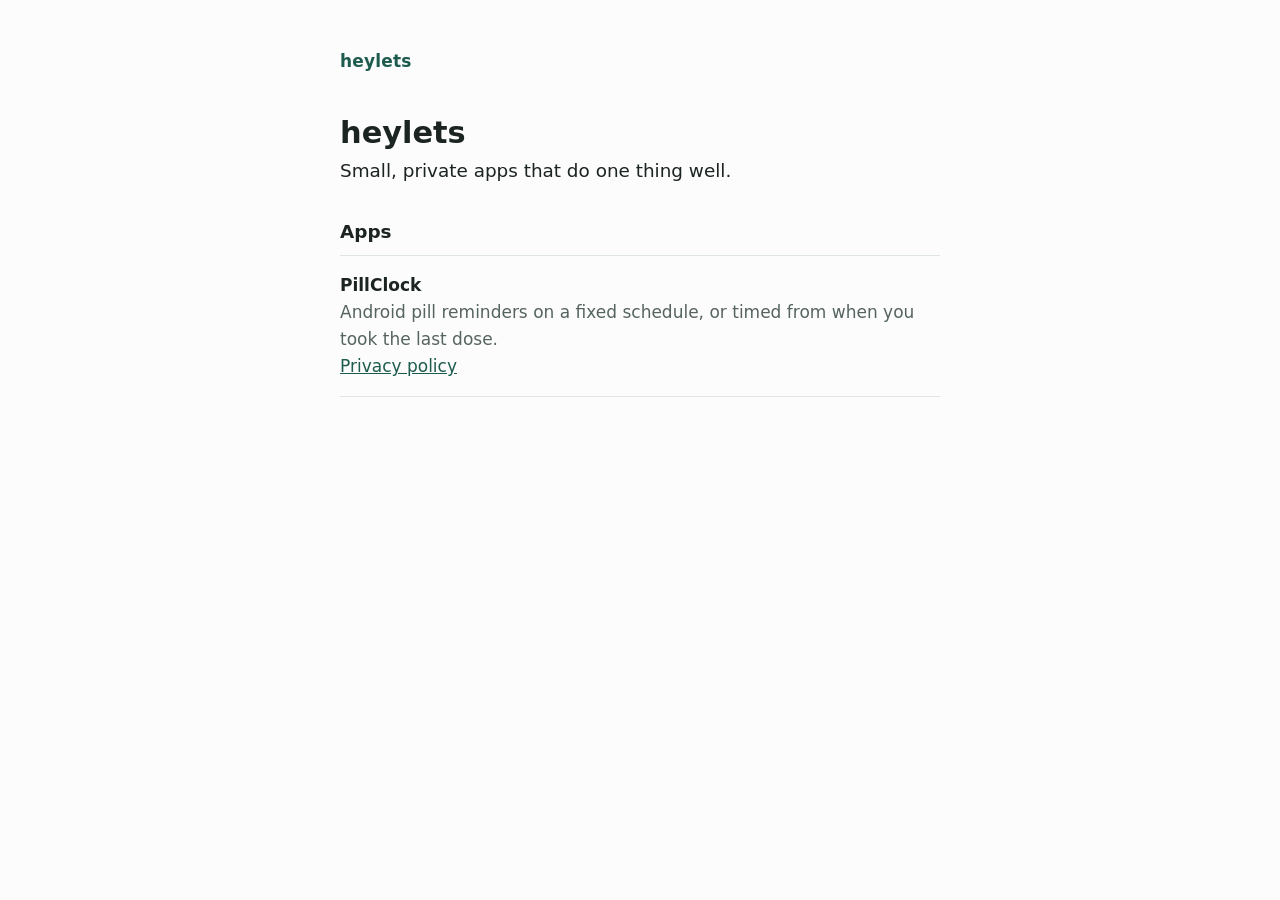
==== index.html @ 8e2f8da2 "heylets.org static site with PillClock privacy policy Co-Authored-By: Claude Opus 5.5 <noreply@anthr" ====
<!doctype html>
<html lang="en">
<head>
  <meta charset="utf-8">
  <meta name="viewport" content="width=device-width, initial-scale=1">
  <title>heylets</title>
  <meta name="description" content="Small apps from heylets.org.">
  <link rel="stylesheet" href="/style.css">
</head>
<body>
  <main>
    <header class="site"><a href="/">heylets</a></header>
    <h1>heylets</h1>
    <p class="lead">Small, private apps that do one thing well.</p>

    <h2>Apps</h2>
    <ul class="apps">
      <li>
        <strong>PillClock</strong>
        <span>Android pill reminders on a fixed schedule, or timed from when you took the last dose.</span>
        <br><a href="/privacy/">Privacy policy</a>
      </li>
    </ul>
  </main>
</body>
</html>
---- style.css ----
:root {
  --bg: #fbfcfb;
  --fg: #1c2421;
  --muted: #56645f;
  --accent: #1e5b4f;
  --rule: #dfe6e3;
  color-scheme: light dark;
}
@media (prefers-color-scheme: dark) {
  :root {
    --bg: #141917;
    --fg: #e6ece9;
    --muted: #9aa8a3;
    --accent: #8fd8c3;
    --rule: #2a3330;
  }
}
* { box-sizing: border-box; }
html { -webkit-text-size-adjust: 100%; }
body {
  margin: 0;
  background: var(--bg);
  color: var(--fg);
  font: 17px/1.6 system-ui, -apple-system, "Segoe UI", Roboto, sans-serif;
}
main {
  max-width: 40rem;
  margin: 0 auto;
  padding: 3rem 1.25rem 4rem;
}
header.site {
  margin-bottom: 2.5rem;
}
header.site a {
  color: var(--accent);
  font-weight: 700;
  text-decoration: none;
  letter-spacing: 0.01em;
}
h1 { font-size: 1.9rem; line-height: 1.2; margin: 0 0 0.25rem; }
h2 { font-size: 1.15rem; margin: 2rem 0 0.5rem; }
p, ul { margin: 0 0 1rem; }
ul { padding-left: 1.25rem; }
li { margin-bottom: 0.35rem; }
a { color: var(--accent); }
.meta { color: var(--muted); font-size: 0.95rem; margin-bottom: 2rem; }
.lead { font-size: 1.15rem; }
.apps { list-style: none; padding: 0; border-top: 1px solid var(--rule); }
.apps li { padding: 1rem 0; border-bottom: 1px solid var(--rule); margin: 0; }
.apps strong { display: block; }
.apps span { color: var(--muted); }
footer { margin-top: 3rem; color: var(--muted); font-size: 0.9rem; }
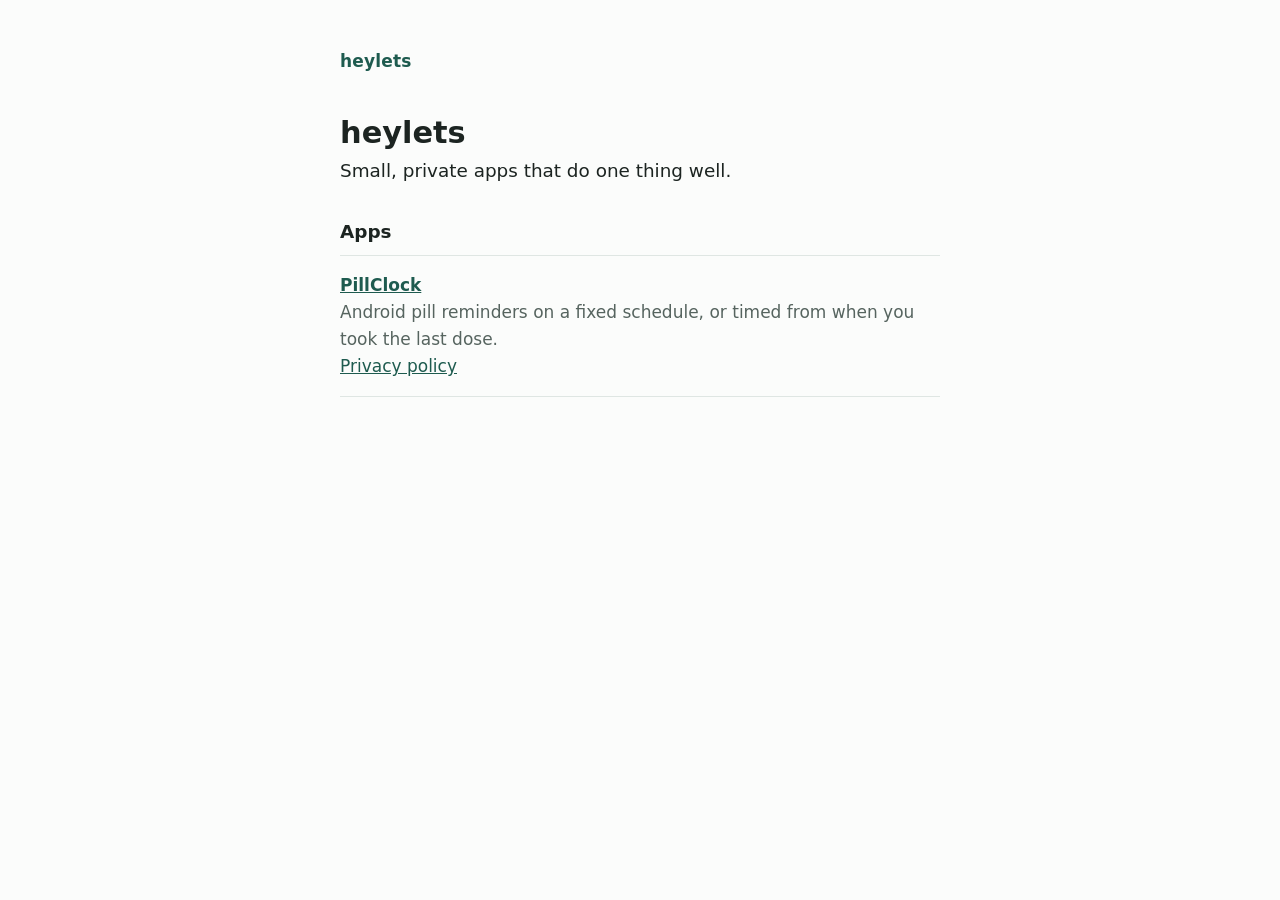
==== commit 4a01a54d: "Move PillClock privacy policy under /pillclock/, add PillClock page Co-Authored-By: Claude Opus 5.5 " ====
--- a/index.html
+++ b/index.html
@@ -16,9 +16,9 @@
     <h2>Apps</h2>
     <ul class="apps">
       <li>
-        <strong>PillClock</strong>
+        <strong><a href="/pillclock/">PillClock</a></strong>
         <span>Android pill reminders on a fixed schedule, or timed from when you took the last dose.</span>
-        <br><a href="/privacy/">Privacy policy</a>
+        <br><a href="/pillclock/privacy-policy/">Privacy policy</a>
       </li>
     </ul>
   </main>
